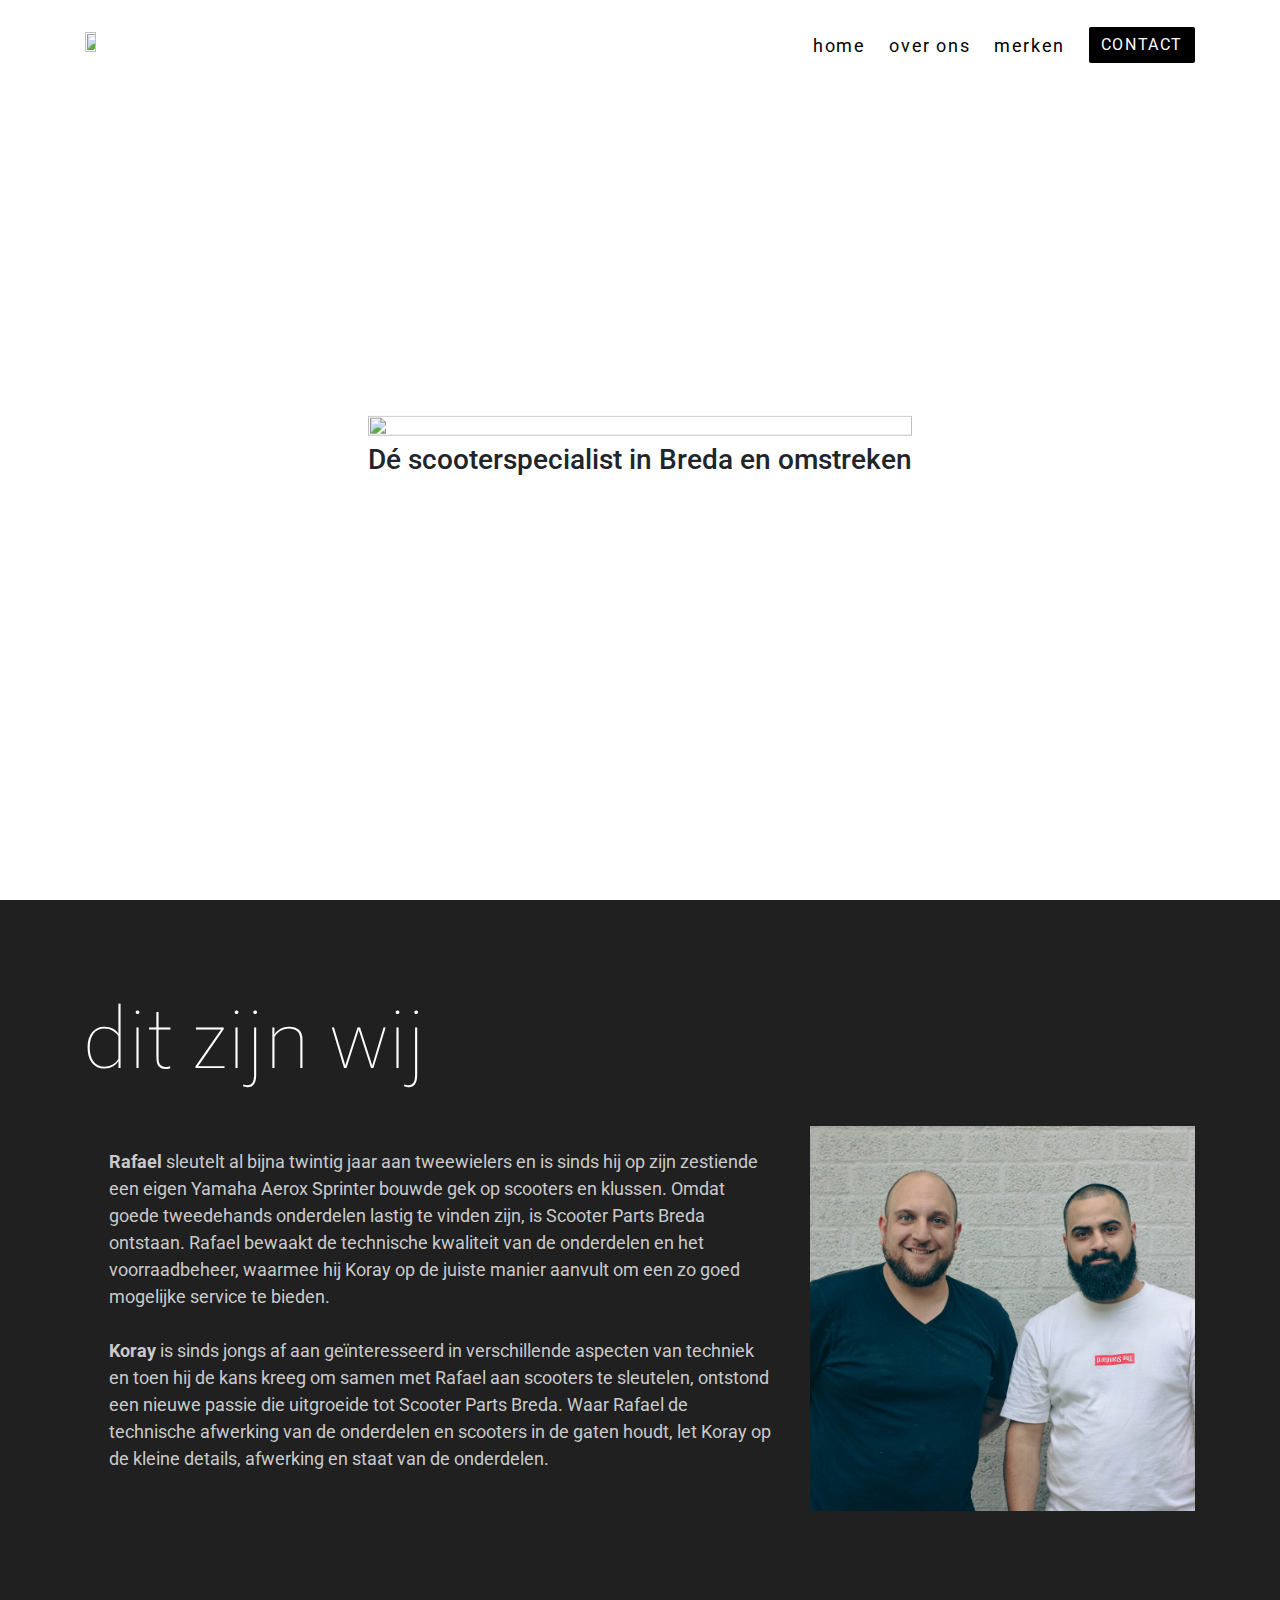
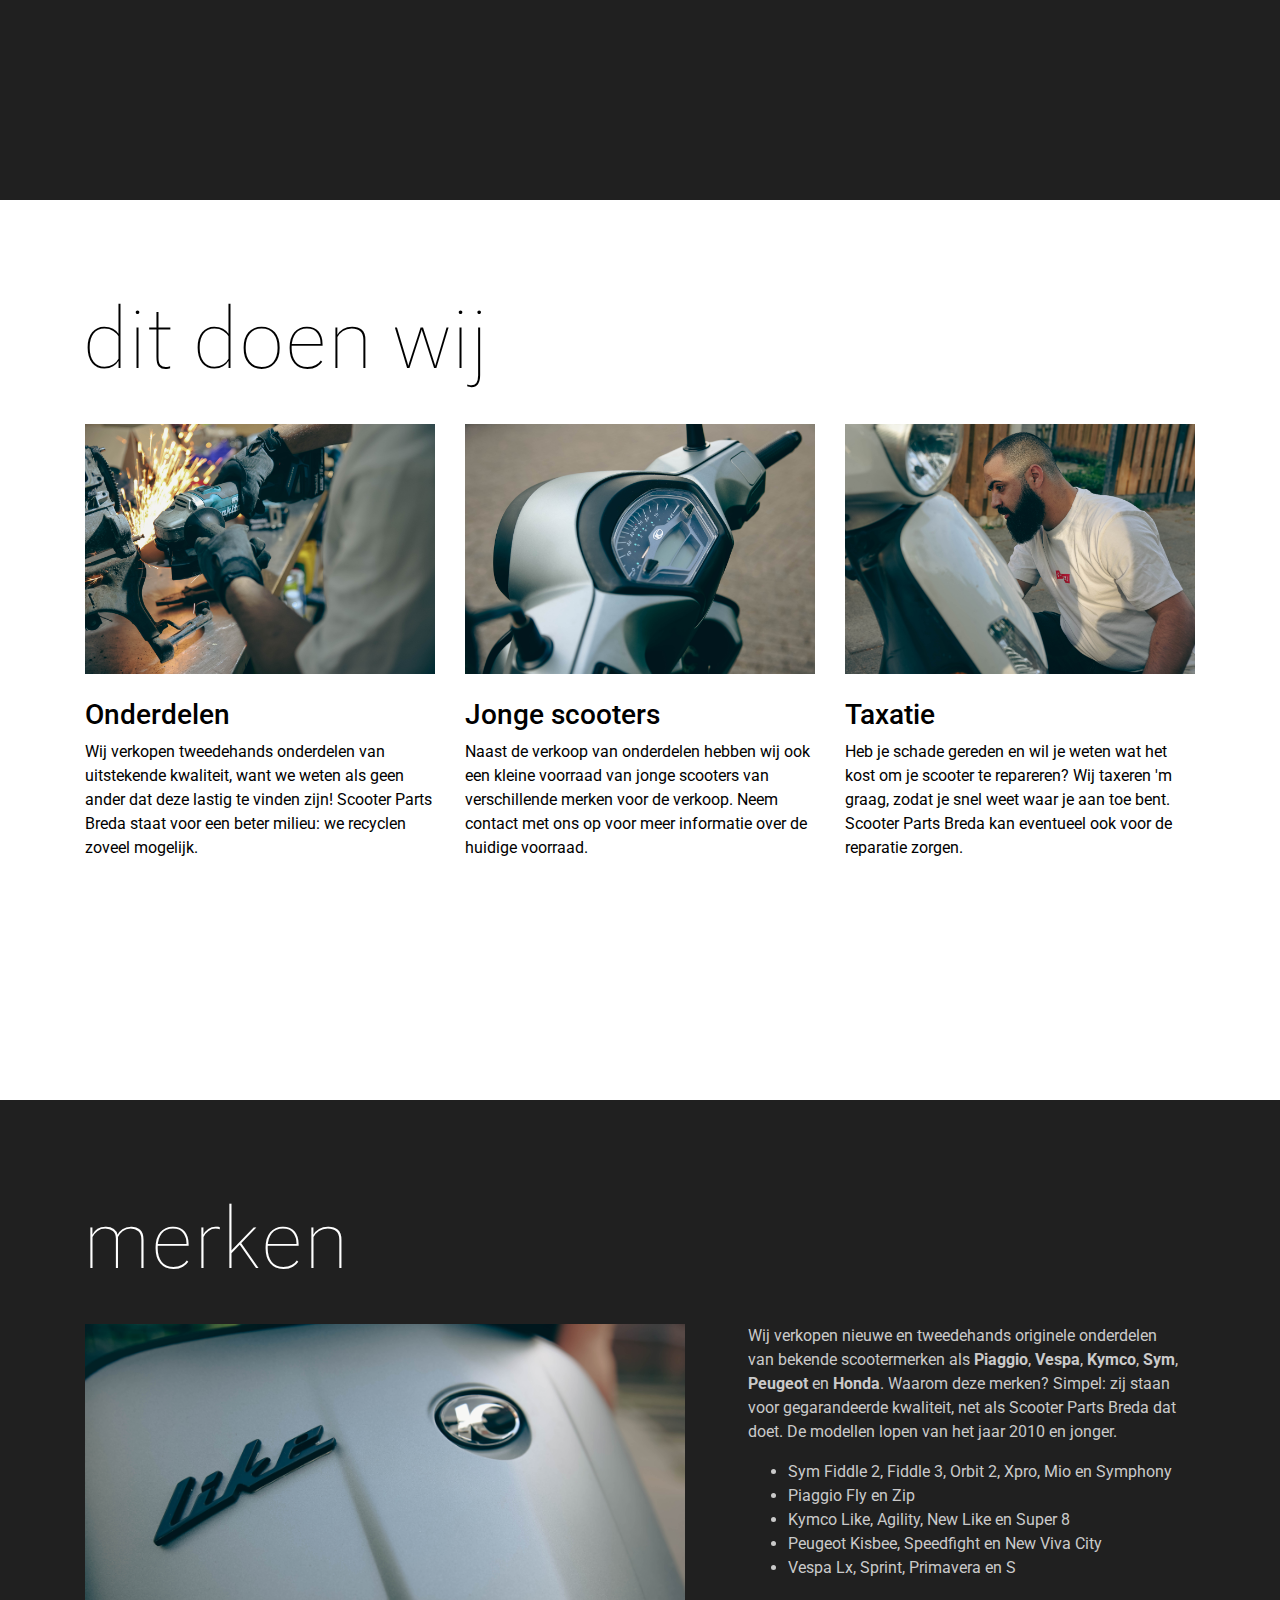
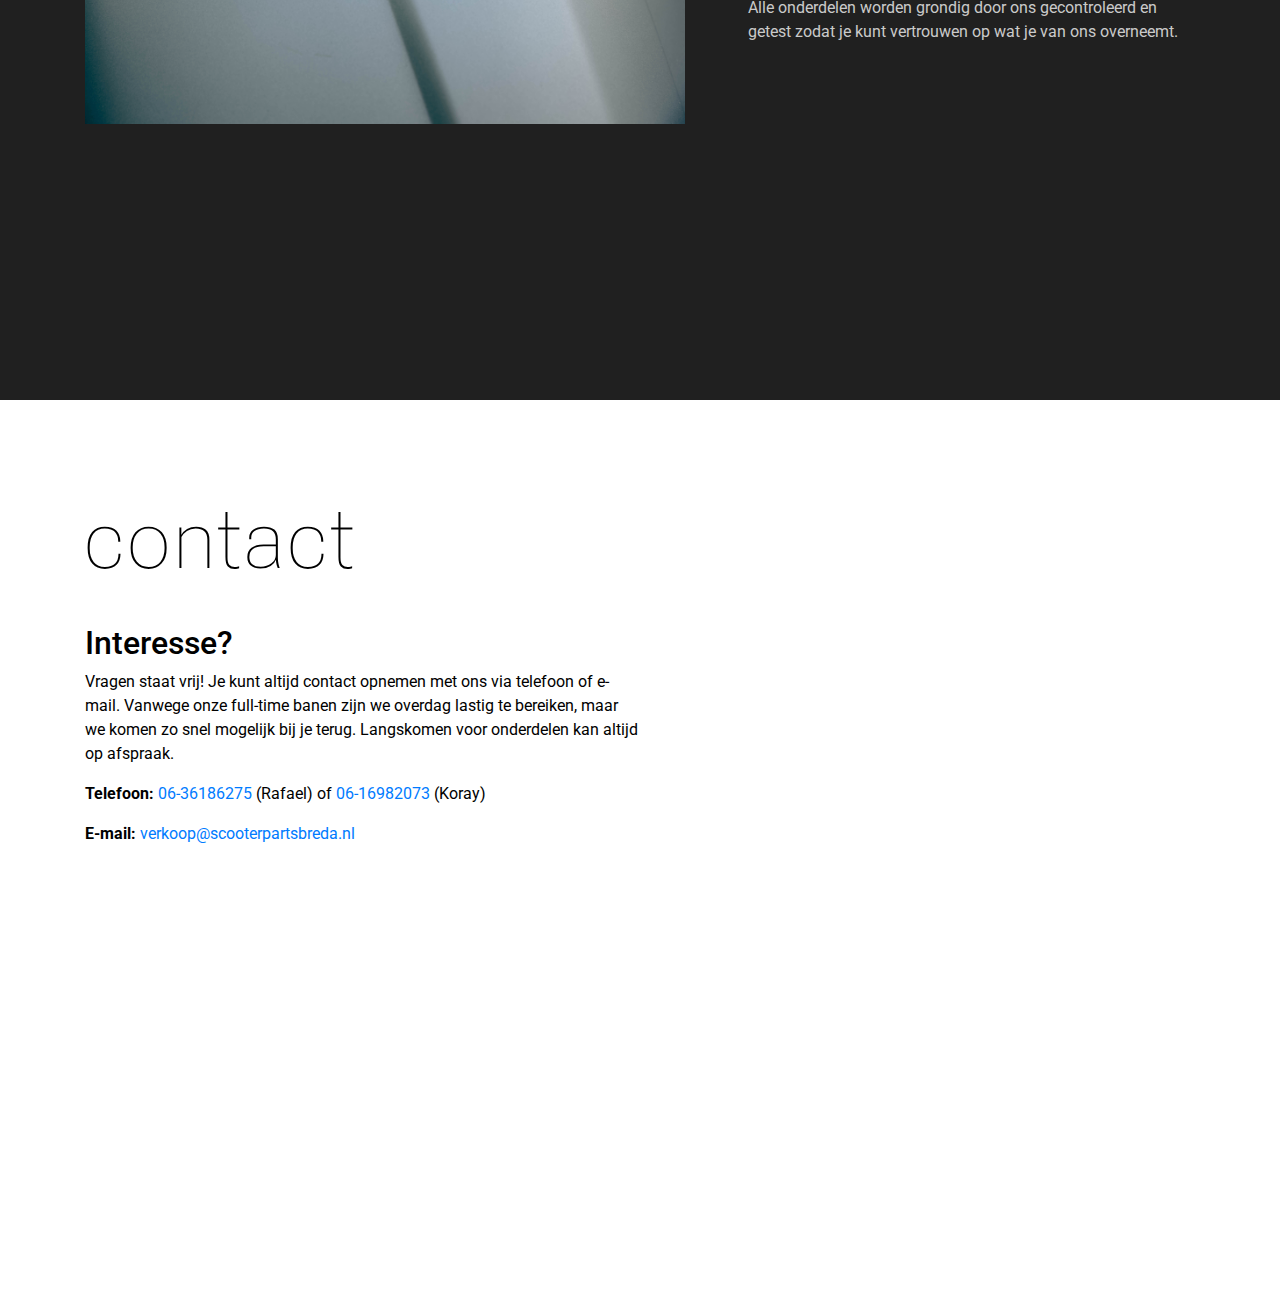
==== index.html @ c3473d93 "initial commit" ====
<!DOCTYPE html>
<html>
  <head>
    <title>Scooter Parts Breda: scooter onderdelen en reparatie</title>
    <meta name="Scooter Onderdelen Breda" content="De scooter specialist van Breda met verkoop van scooteronderdelen en reparatie. Onderdelen voor Kymco, Vespa, Sym en Piaggio." />
    <meta charset="utf-8"/>
    <link rel="stylesheet" href="https://cdn.jsdelivr.net/npm/bootstrap@4.3.1/dist/css/bootstrap.min.css" integrity="sha384-ggOyR0iXCbMQv3Xipma34MD+dH/1fQ784/j6cY/iJTQUOhcWr7x9JvoRxT2MZw1T" crossorigin="anonymous">
    <link rel="stylesheet" type="text/css" href="styles.css" />
    <link rel="preconnect" href="https://fonts.googleapis.com" />
    <link rel="preconnect" href="https://fonts.gstatic.com" crossorigin />
    <link
      href="https://fonts.googleapis.com/css2?family=Roboto+Condensed&family=Roboto+Flex:opsz,wght@8..144,200;8..144,500&family=Roboto:wght@400;700&display=swap"
      rel="stylesheet"
    />
  </head>

  <body>
    <div id="header-wrapper" class="sticky">
      <div class="container">
        <div id="header">
          <img
            src="https://res.cloudinary.com/djxbpnlad/image/upload/v1653468155/spb076/logo_vtcnwq.png"
            width="10%"
            height="10%"
            alt=""
          />
          <div id="navigation">
            <a href="#" class="nav-item">home</a>
            <a href="#about" class="nav-item">over ons</a>
            <a href="#brands" class="nav-item">merken</a>
            <a href="#contact" id="button-contact">CONTACT</a>
          </div>
        </div>
      </div>
    </div>
    <div class="page-component" id="landing-component">
      <div id="landing-text" class="vertical-center">
        <img src="https://res.cloudinary.com/djxbpnlad/image/upload/v1653468155/spb076/logo_vtcnwq.png" id="logo-big", class="center" alt="">
        <h3 style="text-align: center">Dé scooterspecialist in Breda en omstreken</h2>
      </div>
    </div>
    <div class="page-component" id="about">
      <div class="container">
        <h1 class="header-text">dit zijn wij</h1>
        <div id="about-1-wrapper-1">
          <p class="about-text light-gray"><strong>Rafael</strong> sleutelt al bijna twintig jaar aan tweewielers en is sinds hij op zijn zestiende een eigen Yamaha Aerox Sprinter bouwde gek op scooters en klussen. Omdat goede tweedehands onderdelen lastig te vinden zijn, is Scooter Parts Breda ontstaan. Rafael bewaakt de technische kwaliteit van de onderdelen en het voorraadbeheer, waarmee hij Koray op de juiste manier aanvult om een zo goed mogelijke service te bieden.<br><br><strong>Koray</strong> is sinds jongs af aan geïnteresseerd in verschillende aspecten van techniek en toen hij de kans kreeg om samen met Rafael aan scooters te sleutelen, ontstond een nieuwe passie die uitgroeide tot Scooter Parts Breda. Waar Rafael de technische afwerking van de onderdelen en scooters in de gaten houdt, let Koray op de kleine details, afwerking en staat van de onderdelen.</p>
          <img src="/images/169A0018.jpg" id="portrait" alt="">
        </div>
      </div>
    </div>
    <div id="about-2">
      <div class="container">
        <h1 class="header-text">dit doen wij</h1>
        <div id="about-2-wrapper">
          <div>
            <img src="images/169A9949.jpg" class="garage-img" alt="">
            <h3 class="mt-4">Onderdelen</h3>
            <p class="about-text-3">Wij verkopen tweedehands onderdelen van uitstekende kwaliteit, want we weten als geen ander dat deze lastig te vinden zijn! Scooter Parts Breda staat voor een beter milieu: we recyclen zoveel mogelijk. </p>
          </div>
          <div>
            <img src="images/169A9966.jpg" class="garage-img" alt="">
            <h3 class="mt-4">Jonge scooters</h3>
            <p class="about-text-3">Naast de verkoop van onderdelen hebben wij ook een kleine voorraad van jonge scooters van verschillende merken voor de verkoop. Neem contact met ons op voor meer informatie over de huidige voorraad. </p>
          </div>
          <div>
            <img src="images/169A9987.jpg" class="garage-img" alt="">
            <h3 class="mt-4">Taxatie</h3>
            <p class="about-text-3">Heb je schade gereden en wil je weten wat het kost om je scooter te repareren? Wij taxeren 'm graag, zodat je snel weet waar je aan toe bent. Scooter Parts Breda kan eventueel ook voor de reparatie zorgen.</p>
          </div>
        </div>
      </div>
    </div>
    <div class="page-component" id="brands">
      <div class="container">
        <h1 class="header-text">merken</h1>
        <div class="brands-wrapper">
          <div class="col-7 brands-image-wrapper">
            <img src="/images/brands02.jpg" id="brands-image" alt="">
          </div>
          <div class="col-5">
            <p class="light-gray">Wij verkopen nieuwe en tweedehands originele onderdelen van bekende scootermerken als <b>Piaggio</b>, <b>Vespa</b>, <b>Kymco</b>, <b>Sym</b>, <b>Peugeot</b> en <b>Honda</b>. Waarom deze merken? Simpel: zij staan voor gegarandeerde kwaliteit, net als Scooter Parts Breda dat doet. De modellen lopen van het jaar 2010 en jonger.</p>
            <ul class="light-gray">
              <li>Sym Fiddle 2, Fiddle 3, Orbit 2, Xpro, Mio en Symphony</li>
              <li>Piaggio Fly en Zip</li>
              <li>Kymco Like, Agility, New Like en Super 8</li>
              <li>Peugeot Kisbee, Speedfight en New Viva City</li>
              <li>Vespa Lx, Sprint, Primavera en S</li>
            </ul>
            <p class="light-gray">Alle onderdelen worden grondig door ons gecontroleerd en getest zodat je kunt vertrouwen op wat je van ons overneemt.</p>
          </div>
        </div>
      </div>
    </div>
    <div class="page-component" id="contact">
      <div class="container">
        <h1 class="header-text">contact</h1>
        <div class="contact-wrapper">
            <div class="col-6">
              <h2>Interesse?</h2>
              <p>Vragen staat vrij! Je kunt altijd contact opnemen met ons via telefoon of e-mail. Vanwege onze full-time banen zijn we overdag lastig te bereiken, maar we komen zo snel mogelijk bij je terug. Langskomen voor onderdelen kan altijd op afspraak.</p>
              <p><b>Telefoon:</b> <a href="tel:0636186275">06-36186275</a> (Rafael) of <a href="tel:0616982073">06-16982073</a> (Koray)</p>
              <p><b>E-mail:</b> <a href="mailto:verkoop@scooterpartsbreda.nl">verkoop@scooterpartsbreda.nl</a></p>
            </div>
            <div class="col-6">
              <iframe src="https://www.google.com/maps/embed?pb=!1m18!1m12!1m3!1d158748.9887299638!2d4.76434145!3d51.5599295!2m3!1f0!2f0!3f0!3m2!1i1024!2i768!4f13.1!3m3!1m2!1s0x47c6a1b47e17d16d%3A0xe5057ea284d71b41!2sBreda!5e0!3m2!1snl!2snl!4v1663701447927!5m2!1snl!2snl" width="100%" height="350" style="border:0;" allowfullscreen="" loading="lazy" referrerpolicy="no-referrer-when-downgrade"></iframe>
            </div>
        </div>
      </div>
    </div>
  </body>
</html>
---- styles.css ----
body {
  font-family: 'Roboto', sans-serif;
 }

 .center {
  display: block;
  margin-left: auto;
  margin-right: auto;
  width: 50%;
}

.vertical-center {
  margin: 0;
  position: absolute;
  top: 50%;
  left: 50%;
  -ms-transform: translate(-50%, -50%);
  transform: translate(-50%, -50%);
}

.sticky {
	position: -webkit-sticky;
	position: sticky;
	top: 0;
}

.page-component {
  height: 100vh;
}

#landing-component {
  margin-top: auto;
  margin-bottom: auto;
  height: 90vh;
}

#about {
  background-color: rgb(32, 32, 32);
  color: white;
}

#about-1-wrapper-1 {
  display: flex;
  flex-direction: row;
  align-items: center;
}

#about-1-wrapper-2 {
  display: flex;
  flex-direction: row;
  align-items: center;
}

#about-2 {
  background-color: white;
  color: black;
  height: 100vh;
}

#about-2-wrapper {
  display: flex;
  flex-direction: row;
  justify-content: space-between;
}

.about-text {
  font-size: 18px;
  padding: 24px;
  color:rgb(232, 232, 232);
  margin-right: 12px;
}

.about-text-3 {
  width: 350px;
}

#brands {
  background-color: rgb(32, 32, 32);
  color: white;
}

#contact {
  background-color: white;
  color: black;
}

.header-text {
  font-family: 'Roboto Flex', sans-serif;
  font-weight: 200;
  font-size: 90px;
  letter-spacing: .3rem;
  padding-top: 84px;
  padding-bottom: 24px;
}

.contact-wrapper {
  min-height: 60vh;
  display: flex;
  flex-direction: row;
  justify-content: space-between;
}

.brands-wrapper {
  display: flex;
  flex-direction: row;
  justify-content: space-between;
}

.brands-image-wrapper {
  display: flex;
  flex-direction: row;
  justify-content: space-between;
}

#brands-image {
  width: 600px;
  height: 400px;
  object-fit: cover;
  /* margin-right: 6px; */
}

#footer {
  display: flex;
  align-items: center;
  color: rgb(206, 206, 206);
  margin-top: auto;
  margin-bottom: 24px;
}

#footer a {
    color: rgb(206, 206, 206);
}

#header {
  margin-top: 24px;
  margin-bottom: 24px;
  display: flex;
  flex-direction: row;
  align-items: center;
  justify-content: space-between;
}

#header-wrapper {
  background-color: white;
  display: flex;
  height: 10vh;
  z-index: 1;
  align-items: center;
}

#navigation {
  display: flex;
  flex-direction: row;
  align-items: center;
}

.nav-item {
  padding: 0 12px;
  text-decoration: none;
  font-size: 18px;
  letter-spacing: .1rem;
  color: black;
}

.nav-item:hover {
  background-color: white;
  color: black;
  text-decoration: none;
  padding: 4px 10px;
  border: 2px solid black;
  border-radius: 2px;
}

#button-contact {
  text-decoration: none;
  color: white;
  letter-spacing: .1rem;
  background-color: black;
  padding: 6px 12px;
  border-radius: 2px;
  margin: 0 0 0 12px;
}

#button-contact:hover {
  background-color: white;
  color: black;
  padding: 4px 10px;
  border: 2px solid black;
}

#logo-big {
  width: 100%;
  height: 100%;
}

#portrait {
  width: 385px;
  height: 385px;
  object-fit: cover;
}

.garage-img {
  width: 350px;
  height: 250px;
  object-fit: cover;
}

.col-6 {
  padding: 0;
}

.col-7 {
  padding: 0;
}

.light-gray {
  color:rgb(202, 202, 202);
}
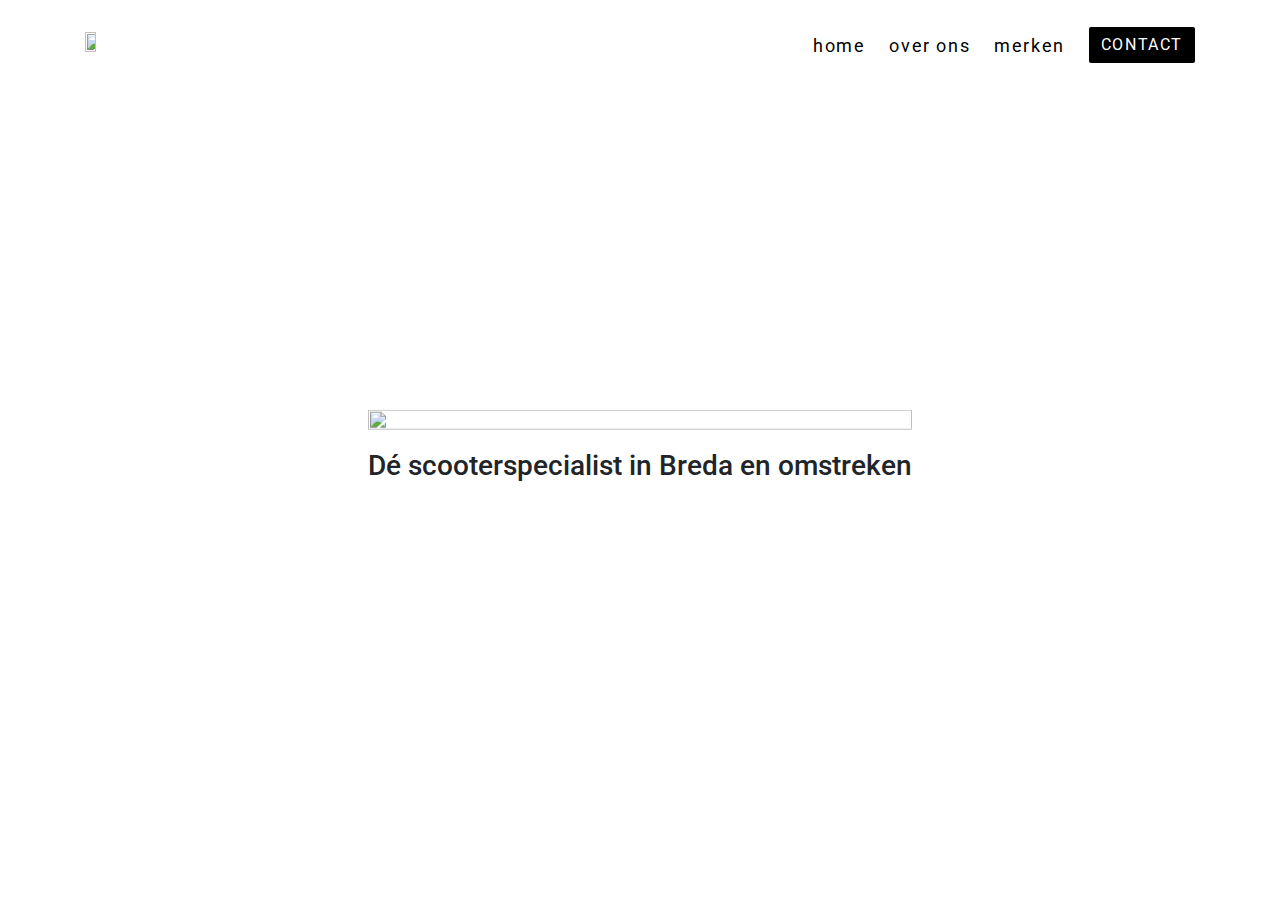
==== commit d1c84b01: "first version ready for mobile" ====
--- a/index.html
+++ b/index.html
@@ -25,86 +25,18 @@
             alt=""
           />
           <div id="navigation">
-            <a href="#" class="nav-item">home</a>
-            <a href="#about" class="nav-item">over ons</a>
-            <a href="#brands" class="nav-item">merken</a>
-            <a href="#contact" id="button-contact">CONTACT</a>
+            <a href="/" class="nav-item">home</a>
+            <a href="/about.html" class="nav-item">over ons</a>
+            <a href="/brands.html" class="nav-item">merken</a>
+            <a href="/contact.html" id="button-contact">CONTACT</a>
           </div>
         </div>
       </div>
     </div>
     <div class="page-component" id="landing-component">
       <div id="landing-text" class="vertical-center">
-        <img src="https://res.cloudinary.com/djxbpnlad/image/upload/v1653468155/spb076/logo_vtcnwq.png" id="logo-big", class="center" alt="">
+        <img src="https://res.cloudinary.com/djxbpnlad/image/upload/v1653468155/spb076/logo_vtcnwq.png" id="logo-big", alt="">
         <h3 style="text-align: center">Dé scooterspecialist in Breda en omstreken</h2>
-      </div>
-    </div>
-    <div class="page-component" id="about">
-      <div class="container">
-        <h1 class="header-text">dit zijn wij</h1>
-        <div id="about-1-wrapper-1">
-          <p class="about-text light-gray"><strong>Rafael</strong> sleutelt al bijna twintig jaar aan tweewielers en is sinds hij op zijn zestiende een eigen Yamaha Aerox Sprinter bouwde gek op scooters en klussen. Omdat goede tweedehands onderdelen lastig te vinden zijn, is Scooter Parts Breda ontstaan. Rafael bewaakt de technische kwaliteit van de onderdelen en het voorraadbeheer, waarmee hij Koray op de juiste manier aanvult om een zo goed mogelijke service te bieden.<br><br><strong>Koray</strong> is sinds jongs af aan geïnteresseerd in verschillende aspecten van techniek en toen hij de kans kreeg om samen met Rafael aan scooters te sleutelen, ontstond een nieuwe passie die uitgroeide tot Scooter Parts Breda. Waar Rafael de technische afwerking van de onderdelen en scooters in de gaten houdt, let Koray op de kleine details, afwerking en staat van de onderdelen.</p>
-          <img src="/images/169A0018.jpg" id="portrait" alt="">
-        </div>
-      </div>
-    </div>
-    <div id="about-2">
-      <div class="container">
-        <h1 class="header-text">dit doen wij</h1>
-        <div id="about-2-wrapper">
-          <div>
-            <img src="images/169A9949.jpg" class="garage-img" alt="">
-            <h3 class="mt-4">Onderdelen</h3>
-            <p class="about-text-3">Wij verkopen tweedehands onderdelen van uitstekende kwaliteit, want we weten als geen ander dat deze lastig te vinden zijn! Scooter Parts Breda staat voor een beter milieu: we recyclen zoveel mogelijk. </p>
-          </div>
-          <div>
-            <img src="images/169A9966.jpg" class="garage-img" alt="">
-            <h3 class="mt-4">Jonge scooters</h3>
-            <p class="about-text-3">Naast de verkoop van onderdelen hebben wij ook een kleine voorraad van jonge scooters van verschillende merken voor de verkoop. Neem contact met ons op voor meer informatie over de huidige voorraad. </p>
-          </div>
-          <div>
-            <img src="images/169A9987.jpg" class="garage-img" alt="">
-            <h3 class="mt-4">Taxatie</h3>
-            <p class="about-text-3">Heb je schade gereden en wil je weten wat het kost om je scooter te repareren? Wij taxeren 'm graag, zodat je snel weet waar je aan toe bent. Scooter Parts Breda kan eventueel ook voor de reparatie zorgen.</p>
-          </div>
-        </div>
-      </div>
-    </div>
-    <div class="page-component" id="brands">
-      <div class="container">
-        <h1 class="header-text">merken</h1>
-        <div class="brands-wrapper">
-          <div class="col-7 brands-image-wrapper">
-            <img src="/images/brands02.jpg" id="brands-image" alt="">
-          </div>
-          <div class="col-5">
-            <p class="light-gray">Wij verkopen nieuwe en tweedehands originele onderdelen van bekende scootermerken als <b>Piaggio</b>, <b>Vespa</b>, <b>Kymco</b>, <b>Sym</b>, <b>Peugeot</b> en <b>Honda</b>. Waarom deze merken? Simpel: zij staan voor gegarandeerde kwaliteit, net als Scooter Parts Breda dat doet. De modellen lopen van het jaar 2010 en jonger.</p>
-            <ul class="light-gray">
-              <li>Sym Fiddle 2, Fiddle 3, Orbit 2, Xpro, Mio en Symphony</li>
-              <li>Piaggio Fly en Zip</li>
-              <li>Kymco Like, Agility, New Like en Super 8</li>
-              <li>Peugeot Kisbee, Speedfight en New Viva City</li>
-              <li>Vespa Lx, Sprint, Primavera en S</li>
-            </ul>
-            <p class="light-gray">Alle onderdelen worden grondig door ons gecontroleerd en getest zodat je kunt vertrouwen op wat je van ons overneemt.</p>
-          </div>
-        </div>
-      </div>
-    </div>
-    <div class="page-component" id="contact">
-      <div class="container">
-        <h1 class="header-text">contact</h1>
-        <div class="contact-wrapper">
-            <div class="col-6">
-              <h2>Interesse?</h2>
-              <p>Vragen staat vrij! Je kunt altijd contact opnemen met ons via telefoon of e-mail. Vanwege onze full-time banen zijn we overdag lastig te bereiken, maar we komen zo snel mogelijk bij je terug. Langskomen voor onderdelen kan altijd op afspraak.</p>
-              <p><b>Telefoon:</b> <a href="tel:0636186275">06-36186275</a> (Rafael) of <a href="tel:0616982073">06-16982073</a> (Koray)</p>
-              <p><b>E-mail:</b> <a href="mailto:verkoop@scooterpartsbreda.nl">verkoop@scooterpartsbreda.nl</a></p>
-            </div>
-            <div class="col-6">
-              <iframe src="https://www.google.com/maps/embed?pb=!1m18!1m12!1m3!1d158748.9887299638!2d4.76434145!3d51.5599295!2m3!1f0!2f0!3f0!3m2!1i1024!2i768!4f13.1!3m3!1m2!1s0x47c6a1b47e17d16d%3A0xe5057ea284d71b41!2sBreda!5e0!3m2!1snl!2snl!4v1663701447927!5m2!1snl!2snl" width="100%" height="350" style="border:0;" allowfullscreen="" loading="lazy" referrerpolicy="no-referrer-when-downgrade"></iframe>
-            </div>
-        </div>
       </div>
     </div>
   </body>
--- a/styles.css
+++ b/styles.css
@@ -1,13 +1,6 @@
 body {
   font-family: 'Roboto', sans-serif;
  }
-
- .center {
-  display: block;
-  margin-left: auto;
-  margin-right: auto;
-  width: 50%;
-}
 
 .vertical-center {
   margin: 0;
@@ -24,25 +17,19 @@
 	top: 0;
 }
 
-.page-component {
-  height: 100vh;
-}
-
 #landing-component {
   margin-top: auto;
   margin-bottom: auto;
-  height: 90vh;
 }
 
 #about {
-  background-color: rgb(32, 32, 32);
-  color: white;
+  background-color: white;
+  color: black;
 }
 
 #about-1-wrapper-1 {
   display: flex;
   flex-direction: row;
-  align-items: center;
 }
 
 #about-1-wrapper-2 {
@@ -54,7 +41,6 @@
 #about-2 {
   background-color: white;
   color: black;
-  height: 100vh;
 }
 
 #about-2-wrapper {
@@ -64,19 +50,17 @@
 }
 
 .about-text {
-  font-size: 18px;
-  padding: 24px;
-  color:rgb(232, 232, 232);
-  margin-right: 12px;
+  font-size: 16px;
+  margin-right: 24px;
 }
 
 .about-text-3 {
-  width: 350px;
+  margin-left: 24px;
 }
 
 #brands {
-  background-color: rgb(32, 32, 32);
-  color: white;
+  background-color: white;
+  color: black;
 }
 
 #contact {
@@ -89,8 +73,12 @@
   font-weight: 200;
   font-size: 90px;
   letter-spacing: .3rem;
-  padding-top: 84px;
+  padding-top: 12px;
   padding-bottom: 24px;
+}
+
+.header-text.second {
+  padding-top: 24px;
 }
 
 .contact-wrapper {
@@ -106,17 +94,11 @@
   justify-content: space-between;
 }
 
-.brands-image-wrapper {
-  display: flex;
-  flex-direction: row;
-  justify-content: space-between;
-}
-
 #brands-image {
-  width: 600px;
-  height: 400px;
+  width: 550px;
+  height: 350px;
   object-fit: cover;
-  /* margin-right: 6px; */
+  margin-right: 12px;
 }
 
 #footer {
@@ -146,6 +128,7 @@
   height: 10vh;
   z-index: 1;
   align-items: center;
+  margin-bottom: 24px;
 }
 
 #navigation {
@@ -191,11 +174,12 @@
 #logo-big {
   width: 100%;
   height: 100%;
+  margin-bottom: 12px;
 }
 
 #portrait {
-  width: 385px;
-  height: 385px;
+  width: 350px;
+  height: 250px;
   object-fit: cover;
 }
 
@@ -209,10 +193,49 @@
   padding: 0;
 }
 
-.col-7 {
-  padding: 0;
-}
-
-.light-gray {
-  color:rgb(202, 202, 202);
-}
+@media only screen and (max-width: 980px) {
+
+  .about-text {
+    font-size: 16px;
+    margin-right: 12px;
+  }
+
+  #about-1-wrapper-1 {
+    display: flex;
+    flex-direction: column;
+    align-items: center;
+  }
+
+  #about-2-wrapper {
+    display: flex;
+    flex-direction: column;
+    justify-content: space-between;
+    align-items: center;
+  }
+
+  .brands-wrapper {
+    display: flex;
+    flex-direction: column;
+    justify-content: space-between;
+    align-items: center;
+  }
+
+  #brands-image {
+    width: 100%;
+    height: 300px;
+    object-fit: cover;
+    margin-bottom: 12px;
+  }
+
+  .page-component {
+    height: none;
+  }
+
+  .about-mobile-wrapper {
+    display: flex;
+    flex-direction: row;
+    justify-content: space-between;
+    align-items: center;
+    margin-bottom: 24px;
+  }
+}
